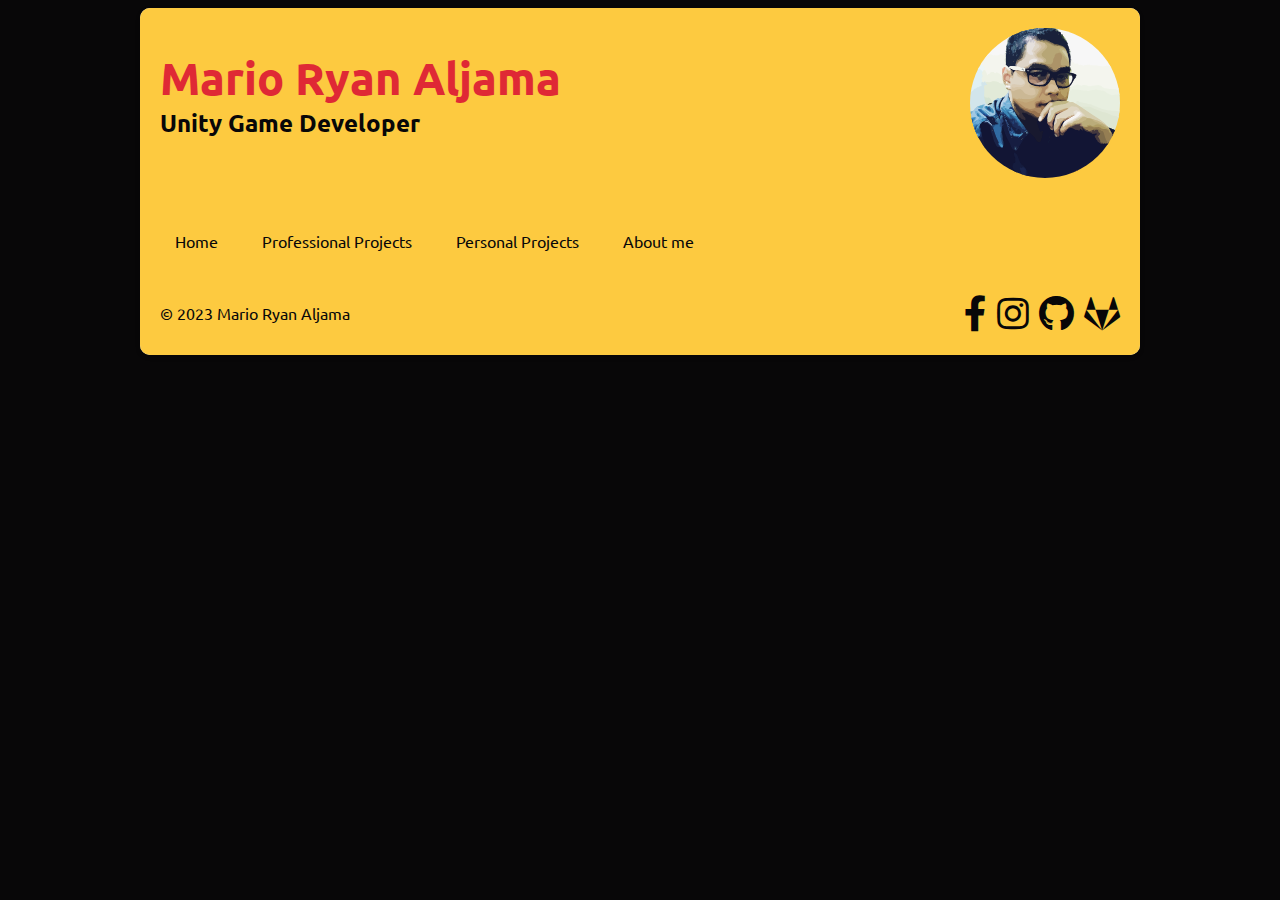
==== about-me.html @ 7ebfa172 "removed contact and instead changed to about me" ====
<!DOCTYPE html>
<html lang="en">

  <head>
    <meta charset="UTF-8">
    <meta name="viewport" content="width=device-width, initial-scale=1.0">
    <title>Mario Ryan Aljama - Unity Game Developer</title>
    <link rel="stylesheet" type="text/css" href="/styles.css">
    <link rel="preconnect" href="https://fonts.googleapis.com">
    <link rel="preconnect" href="https://fonts.gstatic.com" crossorigin>
    <link href="https://fonts.googleapis.com/css2?family=Ubuntu:ital,wght@0,400;0,500;0,700;1,400;1,500;1,700&display=swap" rel="stylesheet">
    <link rel="stylesheet" href="https://cdnjs.cloudflare.com/ajax/libs/font-awesome/5.15.3/css/all.min.css" integrity="sha512-..." crossorigin="anonymous" />
  </head>

  <body>
    <div class="container">
       <header>
  <div class="left-section">
    <div class="info">
      <h1 class="name">Mario Ryan Aljama</h1>
      <h2 class="position">Unity Game Developer</h2>
    </div>
  </div>
  <div class="right-section">
    <div class="profile">
      <img src="/img/prof_pic.svg" alt="Profile Photo" class="profile-photo">
    </div>
  </div>
</header>
<nav>
  <ul>
  <li><a href="/index.html">Home</a></li>
    <li><a href="/professional-projects.html">Professional Projects</a></li>
    <li><a href="/personal-projects.html">Personal Projects</a></li>
    <li><a href="#">About me</a></li>
  </ul>
</nav>

      <footer>
        <div class="footer-container">
          <p>&copy; 2023 Mario Ryan Aljama</p>
          <div class="social-icons">
            <a href="https://www.facebook.com/ryonprog" target="_blank" rel="noopener noreferrer">
              <i class="fab fa-facebook-f"></i>
            </a>
            <a href="https://www.instagram.com/rionmaljama" target="_blank" rel="noopener noreferrer">
              <i class="fab fa-instagram"></i>
            </a>
            <a href="https://github.com/mrdaljama" target="_blank" rel="noopener noreferrer">
              <i class="fab fa-github"></i>
            </a>
            <a href="https://gitlab.com/mrdaljama" target="_blank" rel="noopener noreferrer">
              <i class="fab fa-gitlab"></i>
            </a>
          </div>
        </div>
      </footer>

      <a href="#" id="go-to-top" class="go-to-top"><i class="fas fa-arrow-up"></i></a>

    </div>

    <script src="/emailme.js"></script>

  </body>

</html>
---- styles.css ----
/* COLORS */

/* Body */
body {
  background-color: #080708;
  color: #080708;
}

body h1 {
    color: #DF2935;
}

body h2 {
    color: #DF2935;
}

/* Container */
.container {
  background-color: #E6E8E6;
}

/* Header */
header {
  background-color: #FDCA40;
  color: #DF2935;
}

h2.position {
  color: #080708;
}

/* Navigation */
nav {
    background-color: #FDCA40;
}

nav ul li a {
  color: #080708;
}

nav ul li a:hover {
  background-color: #DF2935;
  color: #ffffff;
}

/* Project Overview */
section#project-overview h2 {
  color: #DF2935;
}

section#project-overview hr {
  border-top: 2px solid #080708;
}

/* Project Card */
.project-card {
  background-color: #FDCA40;
}

.project-card h3 {
    color: #DF2935;
}
.project-card p {
  color: #080708;
}

.project-card a {
  color: #080708;
    background-color: #E6E8E6;
}

.project-card a:hover {
  background-color: #DF2935;
  color: #ffffff;
}

/* Footer */
footer {
  background-color: #FDCA40;
}

footer p {
  color: #080708;
}

.social-icons a {
  color: #080708;
}

.social-icons a:hover {
  color: #DF2935;
}

/* Go to Top Button */
.go-to-top {
  background-color: #E6AF2E;
  color: #3D348B;
}

/* OTHER PROPERTIES */

body {
  font-family: 'Ubuntu', sans-serif;
}

.container {
  max-width: 1000px;
  margin: 0 auto;
  border-radius: 10px;
  box-shadow: 0 2px 4px rgba(0, 0, 0, 0.3);
}

header {
  padding: 20px;
  border-radius: 10px 10px 0 0;
      display: flex;
  align-items: center;
  justify-content: space-between;
}

.left-section {
  display: flex;
  align-items: center;
}

.info {
  margin-right: 10px;
}

.right-section {
  display: flex;
  align-items: center;
}

.profile-photo {
  width: 150px;
  height: 150px;
  border-radius: 50%;
  object-fit: cover;
}

nav {
    padding-left: 20px;
    padding-top: 10px;
    padding-bottom: 20px;
}

nav ul {
  list-style-type: none;
  margin: 20px 0 0;
  padding: 0;
}

nav ul li {
  display: inline;
  margin-right: 10px;
}

nav ul li a {
  text-decoration: none;
  padding: 10px 15px;
  transition: background-color 0.3s ease;
}

nav ul li a:hover {
  border-radius: 0;
}

section {
  padding: 20px;
}

h1.name {
    font-size: 45px;
  margin: 0;
  margin-bottom: -20px;
}

section#project-overview {
  padding: 20px;
  text-align: center;
}

section#project-overview h2 {
  font-size: 40px;
  margin-bottom: 20px;
}

section#project-overview hr {
  border: none;
  border-top: 2px solid #3D348B;
  margin: 20px 0;
  border-radius: 10px;
}

.project-card {
  display: flex;
  flex-wrap: wrap;
  justify-content: space-between;
  margin-bottom: 20px;
  border-radius: 10px;
  padding: 20px;
}

.project-card .project-image img {
  width: 460px;
  height: auto;
  border-radius: 10px;
}

.project-card .project-details {
  flex-basis: calc(50% - 10px);
}

.project-card h3 {
  margin-top: 0;
}

.project-card p {
}

.project-card a {
  display: inline-block;
  text-decoration: none;
  padding: 8px 12px;
  border-radius: 5px;
  margin-top: 10px;
  transition: background-color 0.3s ease;
}

.project-card a:hover {
}

footer {
  padding: 20px;
  border-radius: 0 0 10px 10px;
}

.footer-container {
  display: flex;
  align-items: center;
  justify-content: space-between;
}

footer p {
  margin: 0;
}

.social-icons {
  display: flex;
  align-items: center;
  gap: 10px;
}

.social-icons a {
  font-size: 36px;
  text-decoration: none;
}

.social-icons a:hover {
}

.go-to-top {
  position: fixed;
  bottom: 20px;
  right: 20px;
  width: 40px;
  height: 40px;
  display: flex;
  align-items: center;
  justify-content: center;
  border-radius: 50%;
  opacity: 0;
  visibility: hidden;
  transition: opacity 0.3s ease, visibility 0.3s ease;
  z-index: 999;
}

.go-to-top.show {
  opacity: 1;
  visibility: visible;
}
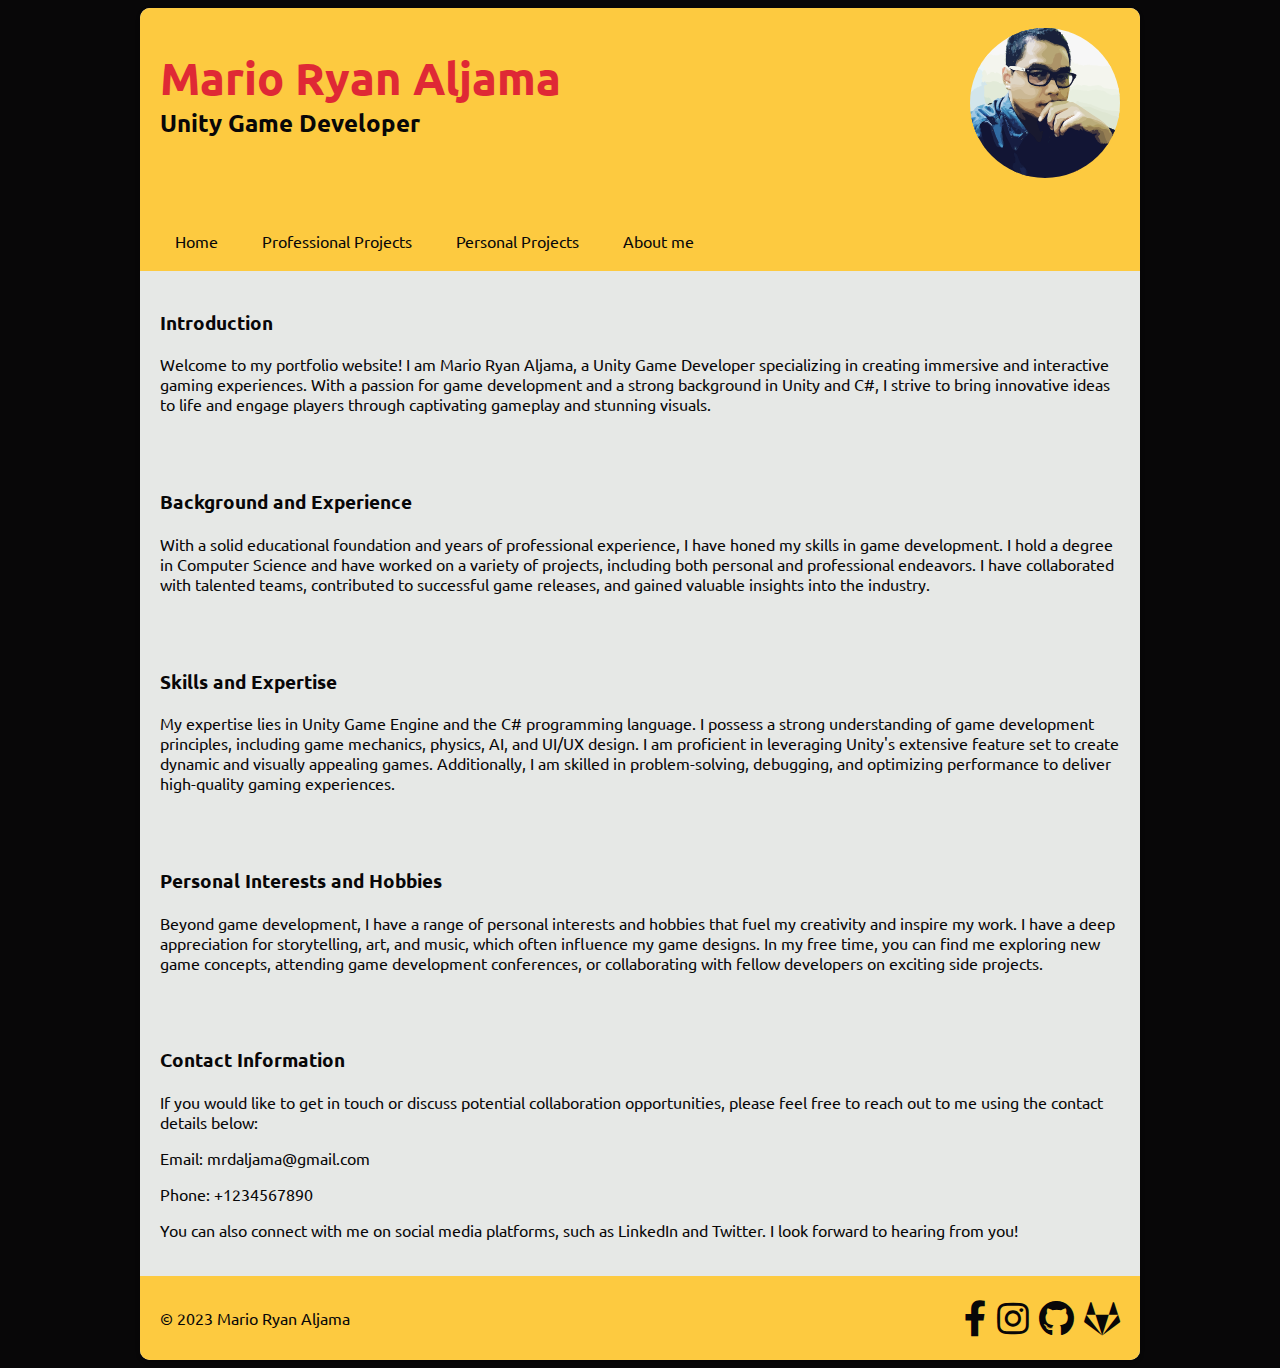
==== commit 660007e0: "updated about me page" ====
--- a/about-me.html
+++ b/about-me.html
@@ -1,7 +1,7 @@
 <!DOCTYPE html>
 <html lang="en">
 
-  <head>
+<head>
     <meta charset="UTF-8">
     <meta name="viewport" content="width=device-width, initial-scale=1.0">
     <title>Mario Ryan Aljama - Unity Game Developer</title>
@@ -10,58 +10,102 @@
     <link rel="preconnect" href="https://fonts.gstatic.com" crossorigin>
     <link href="https://fonts.googleapis.com/css2?family=Ubuntu:ital,wght@0,400;0,500;0,700;1,400;1,500;1,700&display=swap" rel="stylesheet">
     <link rel="stylesheet" href="https://cdnjs.cloudflare.com/ajax/libs/font-awesome/5.15.3/css/all.min.css" integrity="sha512-..." crossorigin="anonymous" />
-  </head>
+</head>
 
-  <body>
+<body>
     <div class="container">
-       <header>
-  <div class="left-section">
-    <div class="info">
-      <h1 class="name">Mario Ryan Aljama</h1>
-      <h2 class="position">Unity Game Developer</h2>
-    </div>
-  </div>
-  <div class="right-section">
-    <div class="profile">
-      <img src="/img/prof_pic.svg" alt="Profile Photo" class="profile-photo">
-    </div>
-  </div>
-</header>
-<nav>
-  <ul>
-  <li><a href="/index.html">Home</a></li>
-    <li><a href="/professional-projects.html">Professional Projects</a></li>
-    <li><a href="/personal-projects.html">Personal Projects</a></li>
-    <li><a href="#">About me</a></li>
-  </ul>
-</nav>
+        <header>
+            <div class="left-section">
+                <div class="info">
+                    <h1 class="name">Mario Ryan Aljama</h1>
+                    <h2 class="position">Unity Game Developer</h2>
+                </div>
+            </div>
+            <div class="right-section">
+                <div class="profile">
+                    <img src="/img/prof_pic.svg" alt="Profile Photo" class="profile-photo">
+                </div>
+            </div>
+        </header>
+        <nav>
+            <ul>
+                <li><a href="/index.html">Home</a></li>
+                <li><a href="/professional-projects.html">Professional Projects</a></li>
+                <li><a href="/personal-projects.html">Personal Projects</a></li>
+                <li><a href="#">About me</a></li>
+            </ul>
+        </nav>
 
-      <footer>
-        <div class="footer-container">
-          <p>&copy; 2023 Mario Ryan Aljama</p>
-          <div class="social-icons">
-            <a href="https://www.facebook.com/ryonprog" target="_blank" rel="noopener noreferrer">
-              <i class="fab fa-facebook-f"></i>
-            </a>
-            <a href="https://www.instagram.com/rionmaljama" target="_blank" rel="noopener noreferrer">
-              <i class="fab fa-instagram"></i>
-            </a>
-            <a href="https://github.com/mrdaljama" target="_blank" rel="noopener noreferrer">
-              <i class="fab fa-github"></i>
-            </a>
-            <a href="https://gitlab.com/mrdaljama" target="_blank" rel="noopener noreferrer">
-              <i class="fab fa-gitlab"></i>
-            </a>
-          </div>
-        </div>
-      </footer>
+        <section>
+            <h3>Introduction</h3>
+            <p>
+                Welcome to my portfolio website! I am Mario Ryan Aljama, a Unity Game Developer specializing in creating immersive and interactive gaming experiences. With a passion for game development and a strong background in Unity and C#, I strive to bring innovative ideas to life and engage players through captivating gameplay and stunning visuals.
+            </p>
+        </section>
 
-      <a href="#" id="go-to-top" class="go-to-top"><i class="fas fa-arrow-up"></i></a>
+        <section>
+            <h3>Background and Experience</h3>
+            <p>
+                With a solid educational foundation and years of professional experience, I have honed my skills in game development. I hold a degree in Computer Science and have worked on a variety of projects, including both personal and professional endeavors. I have collaborated with talented teams, contributed to successful game releases, and gained valuable insights into the industry.
+            </p>
+        </section>
+
+        <section>
+            <h3>Skills and Expertise</h3>
+            <p>
+                My expertise lies in Unity Game Engine and the C# programming language. I possess a strong understanding of game development principles, including game mechanics, physics, AI, and UI/UX design. I am proficient in leveraging Unity's extensive feature set to create dynamic and visually appealing games. Additionally, I am skilled in problem-solving, debugging, and optimizing performance to deliver high-quality gaming experiences.
+            </p>
+        </section>
+
+        <section>
+            <h3>Personal Interests and Hobbies</h3>
+            <p>
+                Beyond game development, I have a range of personal interests and hobbies that fuel my creativity and inspire my work. I have a deep appreciation for storytelling, art, and music, which often influence my game designs. In my free time, you can find me exploring new game concepts, attending game development conferences, or collaborating with fellow developers on exciting side projects.
+            </p>
+        </section>
+
+        <section>
+            <h3>Contact Information</h3>
+            <p>
+                If you would like to get in touch or discuss potential collaboration opportunities, please feel free to reach out to me using the contact details below:
+            </p>
+            <p>
+                Email: mrdaljama@gmail.com
+            </p>
+            <p>
+                Phone: +1234567890
+            </p>
+            <p>
+                You can also connect with me on social media platforms, such as LinkedIn and Twitter. I look forward to hearing from you!
+            </p>
+        </section>
+
+        <footer>
+            <div class="footer-container">
+                <p>&copy; 2023 Mario Ryan Aljama</p>
+                <div class="social-icons">
+                    <a href="https://www.facebook.com/ryonprog" target="_blank" rel="noopener noreferrer">
+                        <i class="fab fa-facebook-f"></i>
+                    </a>
+                    <a href="https://www.instagram.com/rionmaljama" target="_blank" rel="noopener noreferrer">
+                        <i class="fab fa-instagram"></i>
+                    </a>
+                    <a href="https://github.com/mrdaljama" target="_blank" rel="noopener noreferrer">
+                        <i class="fab fa-github"></i>
+                    </a>
+                    <a href="https://gitlab.com/mrdaljama" target="_blank" rel="noopener noreferrer">
+                        <i class="fab fa-gitlab"></i>
+                    </a>
+                </div>
+            </div>
+        </footer>
+
+        <a href="#" id="go-to-top" class="go-to-top"><i class="fas fa-arrow-up"></i></a>
 
     </div>
 
     <script src="/emailme.js"></script>
 
-  </body>
+</body>
 
 </html>
--- a/styles.css
+++ b/styles.css
@@ -280,3 +280,54 @@
   opacity: 1;
   visibility: visible;
 }
+
+/* PROFESSIONAL PROJECTS */
+
+.project {
+  margin: 40px 40px;
+}
+
+.project-name {
+  font-size: 36px;
+    margin-bottom: -10px;
+  color: #DF2935;
+}
+
+.project-hr {
+  border: none;
+  border-top: 2px solid #080708;
+  margin: 20px 0;
+}
+
+.project-banner img {
+  width: 100%;
+  border-radius: 10px;
+}
+
+.project-details {
+  margin-top: 20px;
+  color: #DF2935;
+}
+
+.project-details p,
+.project-details li{
+    color: #080708;
+}
+
+.project-details h3 {
+  margin-bottom: 10px;
+}
+
+.project-details ul {
+  list-style-type: square;
+  margin-left: 20px;
+}
+
+.project-trailer iframe {
+  width: 100%;
+  height: 0;
+  padding-bottom: 56.25%;
+  position: relative;
+  top: 0;
+  left: 0;
+}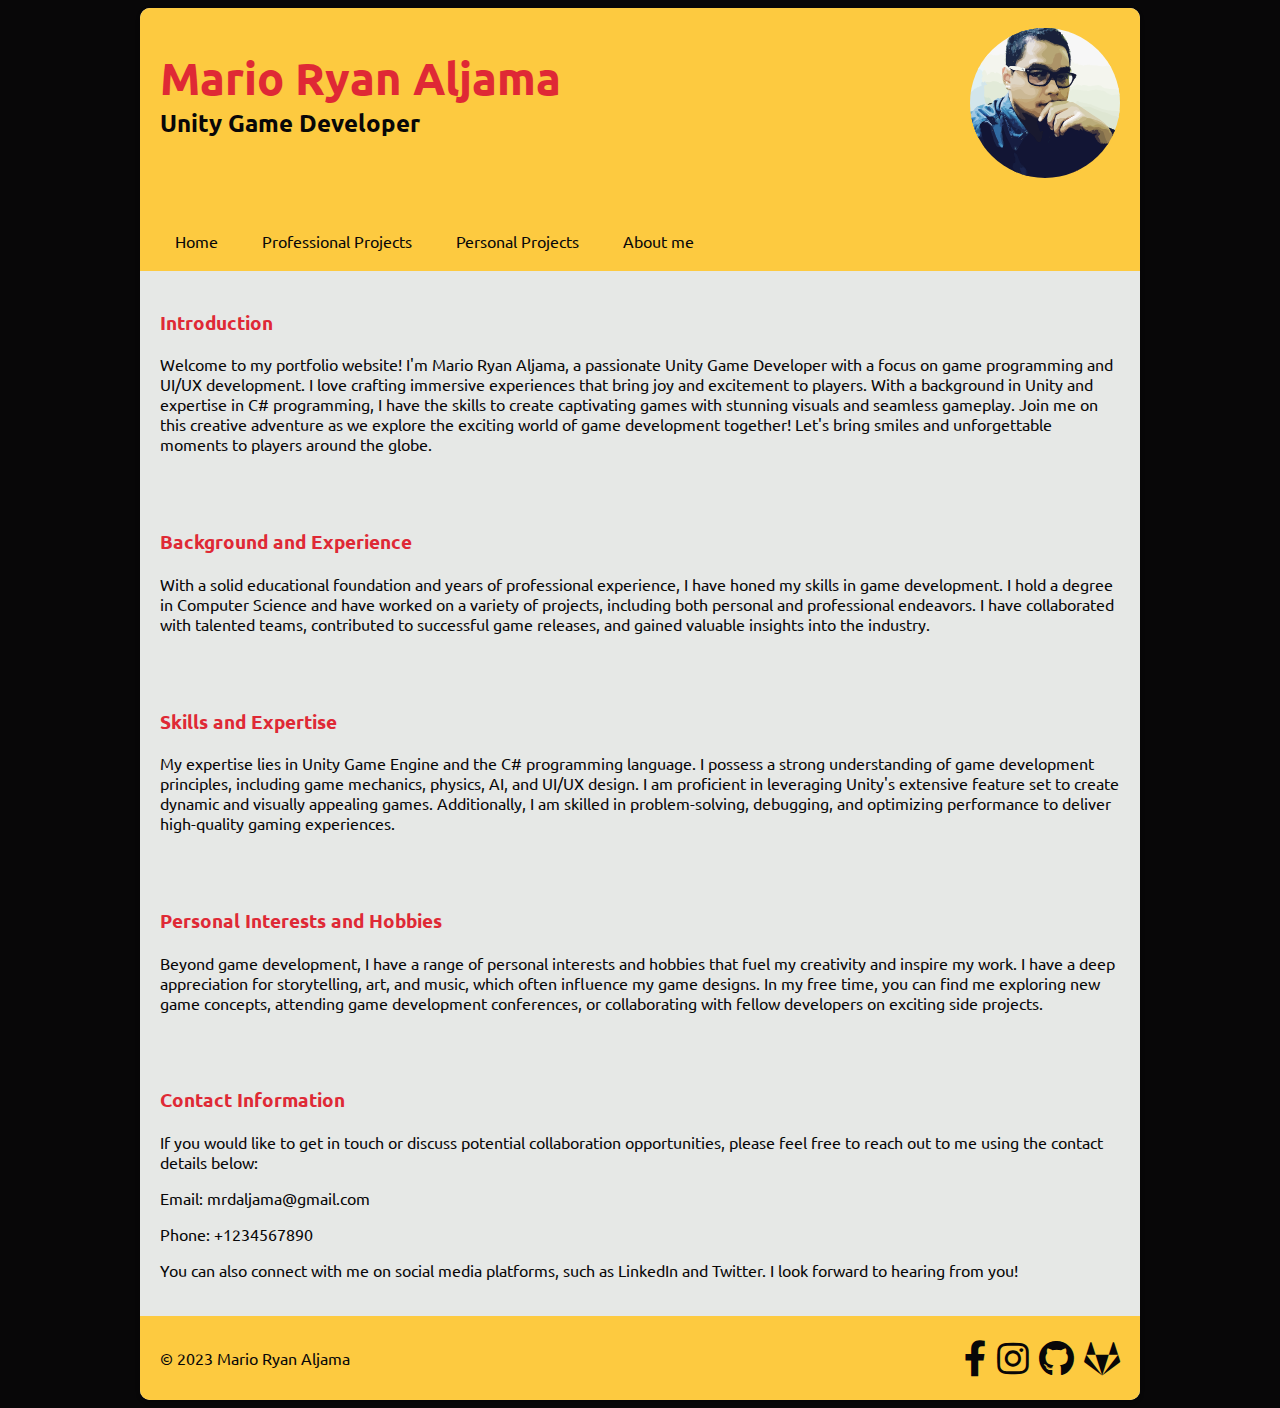
==== commit 91c59966: "updated styles css and about me introduction" ====
--- a/about-me.html
+++ b/about-me.html
@@ -35,51 +35,51 @@
                 <li><a href="#">About me</a></li>
             </ul>
         </nav>
+        <div class="aboutme">
+            <section>
+                <h3>Introduction</h3>
+                <p>
+                    Welcome to my portfolio website! I'm Mario Ryan Aljama, a passionate Unity Game Developer with a focus on game programming and UI/UX development. I love crafting immersive experiences that bring joy and excitement to players. With a background in Unity and expertise in C# programming, I have the skills to create captivating games with stunning visuals and seamless gameplay. Join me on this creative adventure as we explore the exciting world of game development together! Let's bring smiles and unforgettable moments to players around the globe.
+                </p>
+            </section>
 
-        <section>
-            <h3>Introduction</h3>
-            <p>
-                Welcome to my portfolio website! I am Mario Ryan Aljama, a Unity Game Developer specializing in creating immersive and interactive gaming experiences. With a passion for game development and a strong background in Unity and C#, I strive to bring innovative ideas to life and engage players through captivating gameplay and stunning visuals.
-            </p>
-        </section>
+            <section>
+                <h3>Background and Experience</h3>
+                <p>
+                    With a solid educational foundation and years of professional experience, I have honed my skills in game development. I hold a degree in Computer Science and have worked on a variety of projects, including both personal and professional endeavors. I have collaborated with talented teams, contributed to successful game releases, and gained valuable insights into the industry.
+                </p>
+            </section>
 
-        <section>
-            <h3>Background and Experience</h3>
-            <p>
-                With a solid educational foundation and years of professional experience, I have honed my skills in game development. I hold a degree in Computer Science and have worked on a variety of projects, including both personal and professional endeavors. I have collaborated with talented teams, contributed to successful game releases, and gained valuable insights into the industry.
-            </p>
-        </section>
+            <section>
+                <h3>Skills and Expertise</h3>
+                <p>
+                    My expertise lies in Unity Game Engine and the C# programming language. I possess a strong understanding of game development principles, including game mechanics, physics, AI, and UI/UX design. I am proficient in leveraging Unity's extensive feature set to create dynamic and visually appealing games. Additionally, I am skilled in problem-solving, debugging, and optimizing performance to deliver high-quality gaming experiences.
+                </p>
+            </section>
 
-        <section>
-            <h3>Skills and Expertise</h3>
-            <p>
-                My expertise lies in Unity Game Engine and the C# programming language. I possess a strong understanding of game development principles, including game mechanics, physics, AI, and UI/UX design. I am proficient in leveraging Unity's extensive feature set to create dynamic and visually appealing games. Additionally, I am skilled in problem-solving, debugging, and optimizing performance to deliver high-quality gaming experiences.
-            </p>
-        </section>
+            <section>
+                <h3>Personal Interests and Hobbies</h3>
+                <p>
+                    Beyond game development, I have a range of personal interests and hobbies that fuel my creativity and inspire my work. I have a deep appreciation for storytelling, art, and music, which often influence my game designs. In my free time, you can find me exploring new game concepts, attending game development conferences, or collaborating with fellow developers on exciting side projects.
+                </p>
+            </section>
 
-        <section>
-            <h3>Personal Interests and Hobbies</h3>
-            <p>
-                Beyond game development, I have a range of personal interests and hobbies that fuel my creativity and inspire my work. I have a deep appreciation for storytelling, art, and music, which often influence my game designs. In my free time, you can find me exploring new game concepts, attending game development conferences, or collaborating with fellow developers on exciting side projects.
-            </p>
-        </section>
-
-        <section>
-            <h3>Contact Information</h3>
-            <p>
-                If you would like to get in touch or discuss potential collaboration opportunities, please feel free to reach out to me using the contact details below:
-            </p>
-            <p>
-                Email: mrdaljama@gmail.com
-            </p>
-            <p>
-                Phone: +1234567890
-            </p>
-            <p>
-                You can also connect with me on social media platforms, such as LinkedIn and Twitter. I look forward to hearing from you!
-            </p>
-        </section>
-
+            <section>
+                <h3>Contact Information</h3>
+                <p>
+                    If you would like to get in touch or discuss potential collaboration opportunities, please feel free to reach out to me using the contact details below:
+                </p>
+                <p>
+                    Email: mrdaljama@gmail.com
+                </p>
+                <p>
+                    Phone: +1234567890
+                </p>
+                <p>
+                    You can also connect with me on social media platforms, such as LinkedIn and Twitter. I look forward to hearing from you!
+                </p>
+            </section>
+        </div>
         <footer>
             <div class="footer-container">
                 <p>&copy; 2023 Mario Ryan Aljama</p>
--- a/styles.css
+++ b/styles.css
@@ -95,6 +95,10 @@
 .go-to-top {
   background-color: #E6AF2E;
   color: #3D348B;
+}
+
+.aboutme h3 {
+    color: #DF2935;
 }
 
 /* OTHER PROPERTIES */
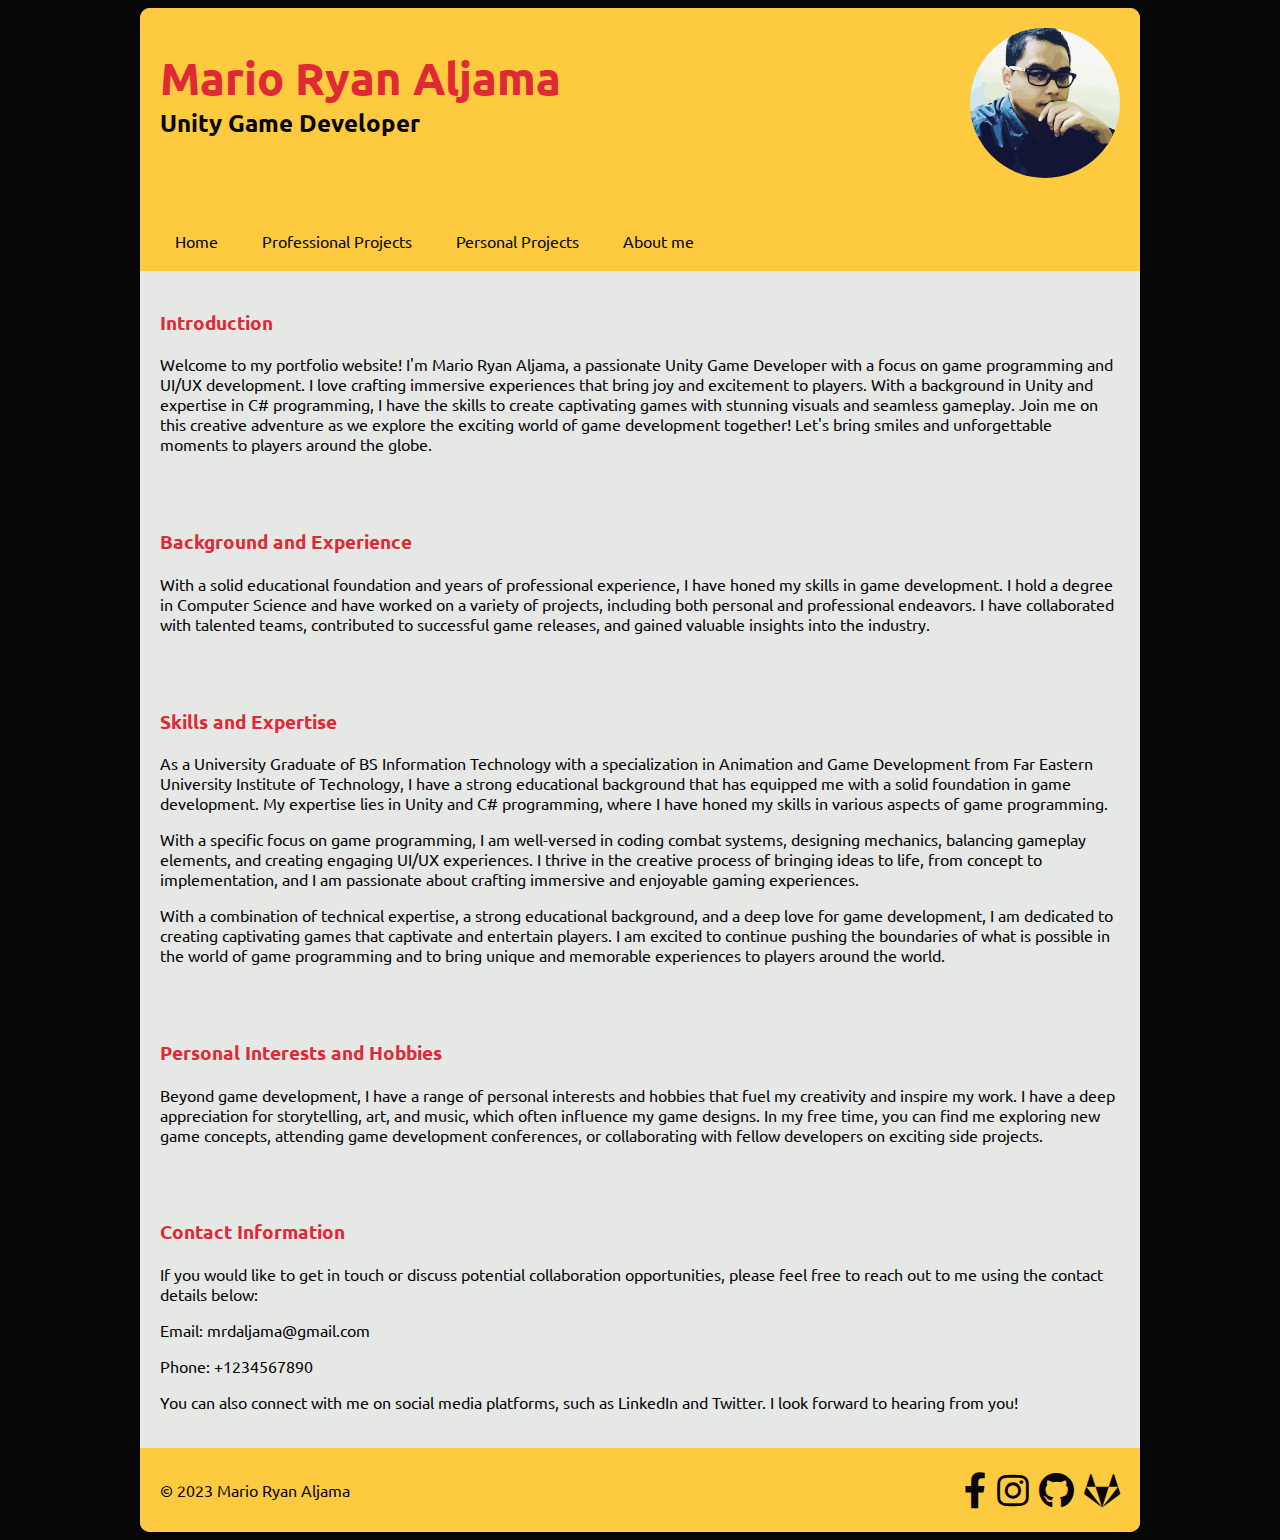
==== commit 0aaab9d0: "updated about me page" ====
--- a/about-me.html
+++ b/about-me.html
@@ -53,7 +53,13 @@
             <section>
                 <h3>Skills and Expertise</h3>
                 <p>
-                    My expertise lies in Unity Game Engine and the C# programming language. I possess a strong understanding of game development principles, including game mechanics, physics, AI, and UI/UX design. I am proficient in leveraging Unity's extensive feature set to create dynamic and visually appealing games. Additionally, I am skilled in problem-solving, debugging, and optimizing performance to deliver high-quality gaming experiences.
+                    As a University Graduate of BS Information Technology with a specialization in Animation and Game Development from Far Eastern University Institute of Technology, I have a strong educational background that has equipped me with a solid foundation in game development. My expertise lies in Unity and C# programming, where I have honed my skills in various aspects of game programming.
+                </p>
+                <p>
+                    With a specific focus on game programming, I am well-versed in coding combat systems, designing mechanics, balancing gameplay elements, and creating engaging UI/UX experiences. I thrive in the creative process of bringing ideas to life, from concept to implementation, and I am passionate about crafting immersive and enjoyable gaming experiences.
+                </p>
+                <p>
+                    With a combination of technical expertise, a strong educational background, and a deep love for game development, I am dedicated to creating captivating games that captivate and entertain players. I am excited to continue pushing the boundaries of what is possible in the world of game programming and to bring unique and memorable experiences to players around the world.
                 </p>
             </section>
 
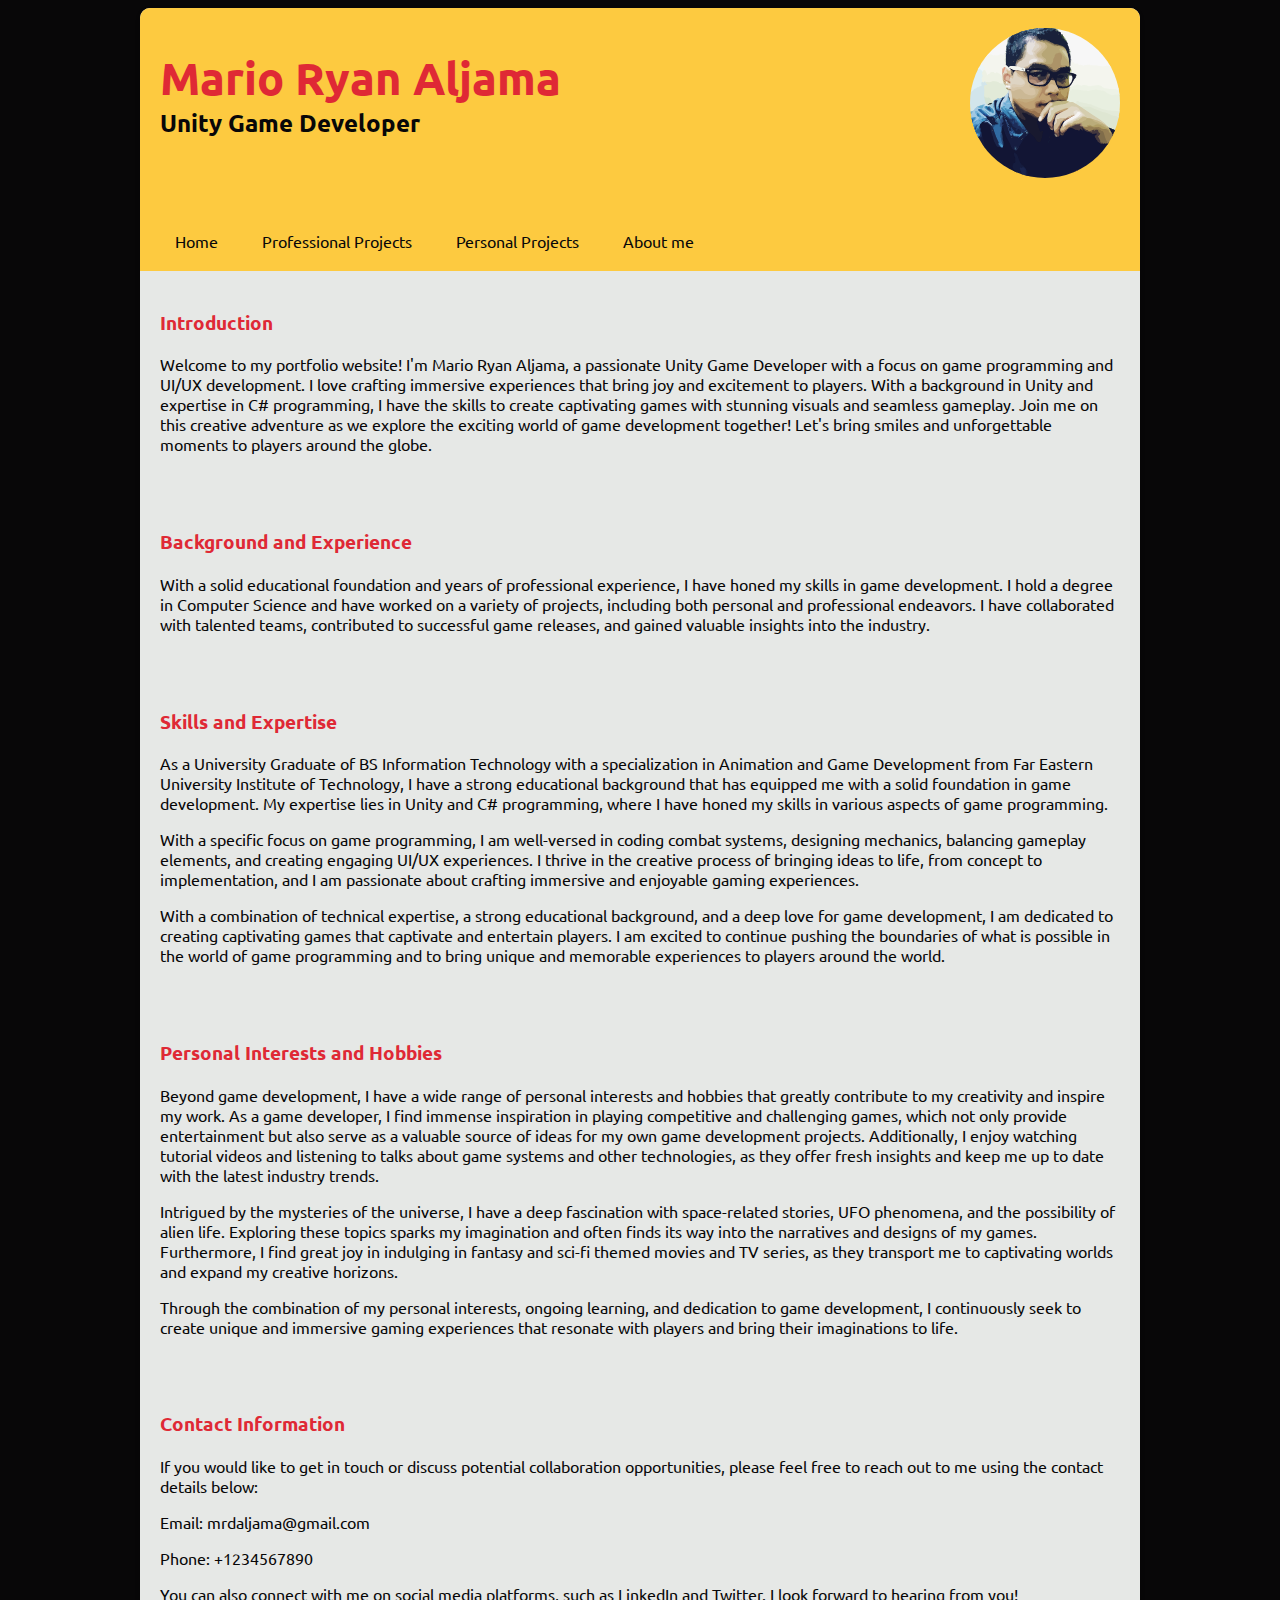
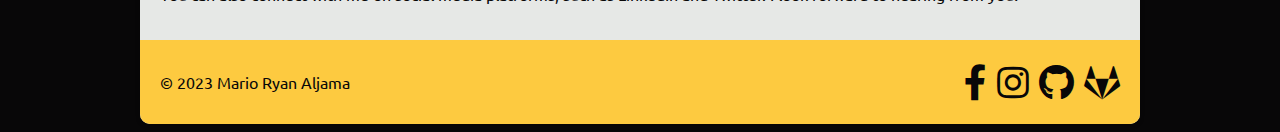
==== commit 895dfd8b: "updated about me's personal interest and hobbies" ====
--- a/about-me.html
+++ b/about-me.html
@@ -66,7 +66,13 @@
             <section>
                 <h3>Personal Interests and Hobbies</h3>
                 <p>
-                    Beyond game development, I have a range of personal interests and hobbies that fuel my creativity and inspire my work. I have a deep appreciation for storytelling, art, and music, which often influence my game designs. In my free time, you can find me exploring new game concepts, attending game development conferences, or collaborating with fellow developers on exciting side projects.
+                    Beyond game development, I have a wide range of personal interests and hobbies that greatly contribute to my creativity and inspire my work. As a game developer, I find immense inspiration in playing competitive and challenging games, which not only provide entertainment but also serve as a valuable source of ideas for my own game development projects. Additionally, I enjoy watching tutorial videos and listening to talks about game systems and other technologies, as they offer fresh insights and keep me up to date with the latest industry trends.
+                </p>
+                <p>
+                    Intrigued by the mysteries of the universe, I have a deep fascination with space-related stories, UFO phenomena, and the possibility of alien life. Exploring these topics sparks my imagination and often finds its way into the narratives and designs of my games. Furthermore, I find great joy in indulging in fantasy and sci-fi themed movies and TV series, as they transport me to captivating worlds and expand my creative horizons.
+                </p>
+                <p>
+                    Through the combination of my personal interests, ongoing learning, and dedication to game development, I continuously seek to create unique and immersive gaming experiences that resonate with players and bring their imaginations to life.
                 </p>
             </section>
 
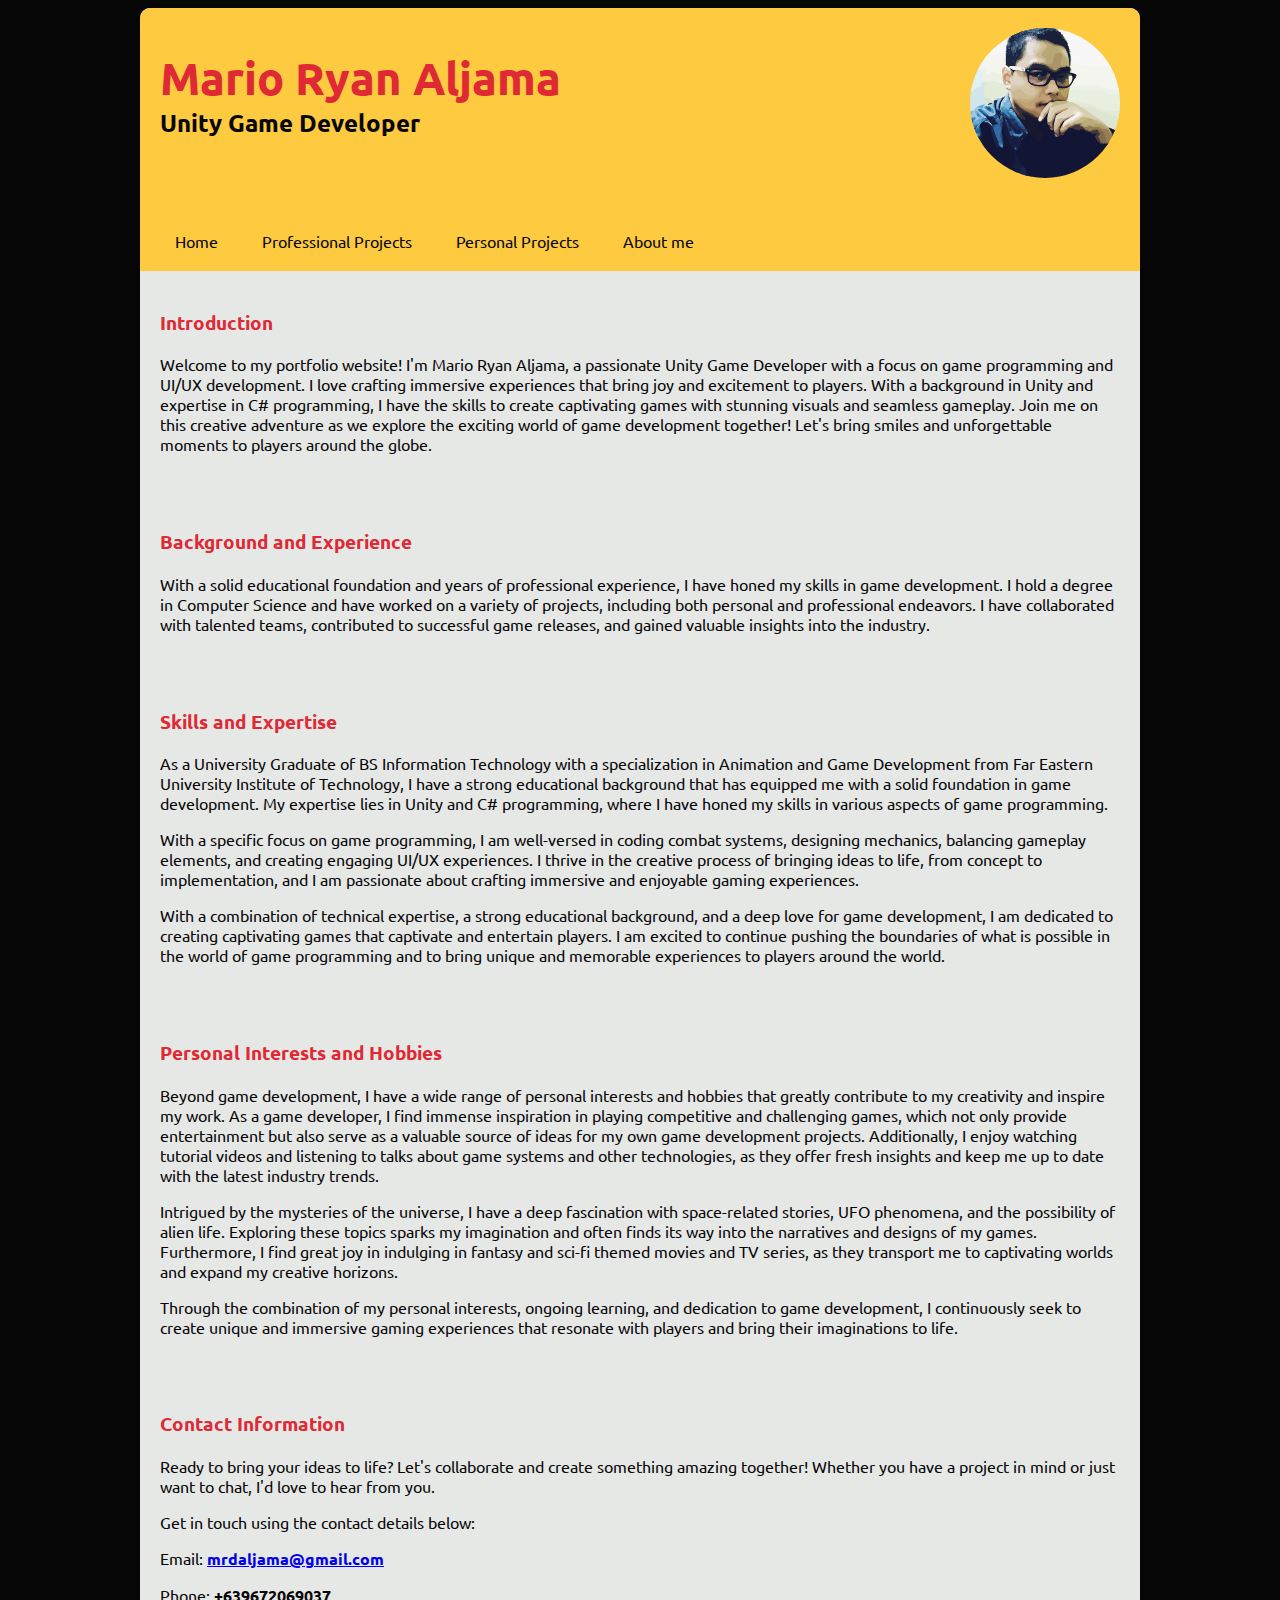
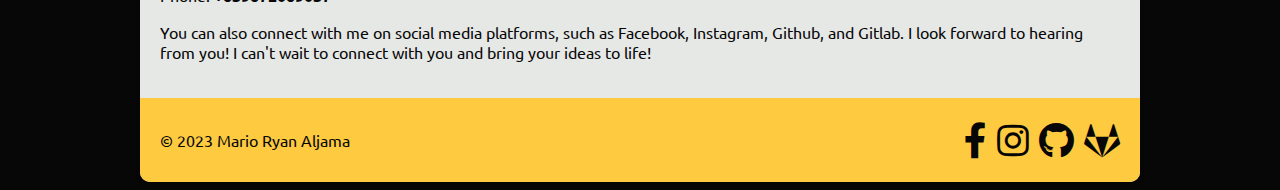
==== commit 38e13090: "updated about me's contact information" ====
--- a/about-me.html
+++ b/about-me.html
@@ -78,17 +78,12 @@
 
             <section>
                 <h3>Contact Information</h3>
+                <p>Ready to bring your ideas to life? Let's collaborate and create something amazing together! Whether you have a project in mind or just want to chat, I'd love to hear from you.</p>
+                <p>Get in touch using the contact details below:</p>
+                <p>Email: <b><a href="mailto:mrdaljama@gmail.com" class="myemail">mrdaljama@gmail.com</a></b></p>
+                <p>Phone: <b>+639672069037</b></p>
                 <p>
-                    If you would like to get in touch or discuss potential collaboration opportunities, please feel free to reach out to me using the contact details below:
-                </p>
-                <p>
-                    Email: mrdaljama@gmail.com
-                </p>
-                <p>
-                    Phone: +1234567890
-                </p>
-                <p>
-                    You can also connect with me on social media platforms, such as LinkedIn and Twitter. I look forward to hearing from you!
+                    You can also connect with me on social media platforms, such as Facebook, Instagram, Github, and Gitlab. I look forward to hearing from you! I can't wait to connect with you and bring your ideas to life!
                 </p>
             </section>
         </div>
